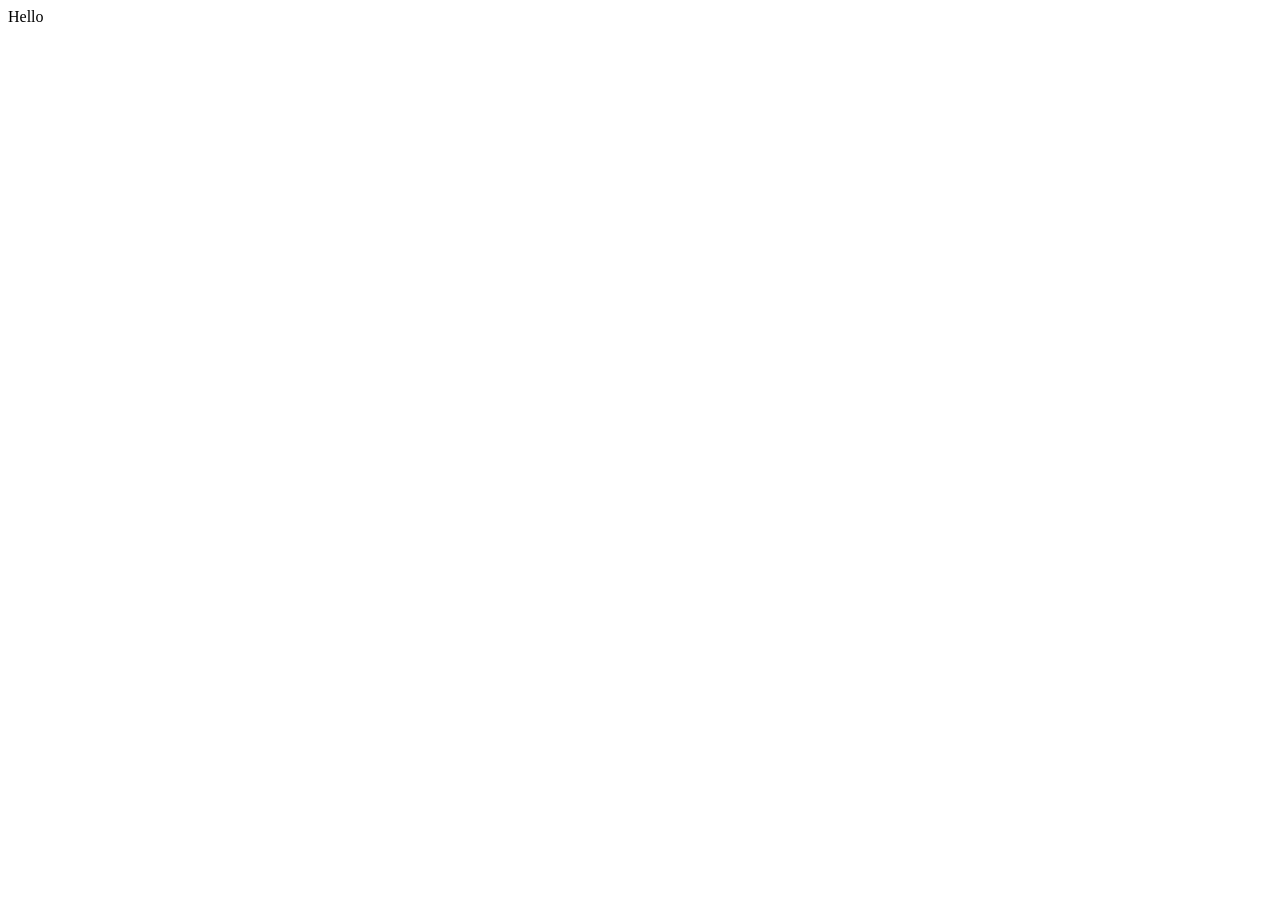
==== index.html @ 50359b89 "h" ====
<!DOCTYPE html>
<html lang="en">
<head>
    <meta charset="UTF-8">
    <meta name="viewport" content="width=device-width, initial-scale=1.0">
    <title>Document</title>
    <link rel="stylesheet" href="style.css">
</head>
<body>
    <div id="main">
        <div id="page1">Hello</div>
        <div id="page2"></div>
        <div id="page3"></div>
        <div id="page4"></div>
        <div id="page5"></div>
    </div>
    <script src="script.js"></script>
</body>
</html>
---- style.css ----
.page{
    height: 100px;
    width: 100px;
    background-color: brown;
}
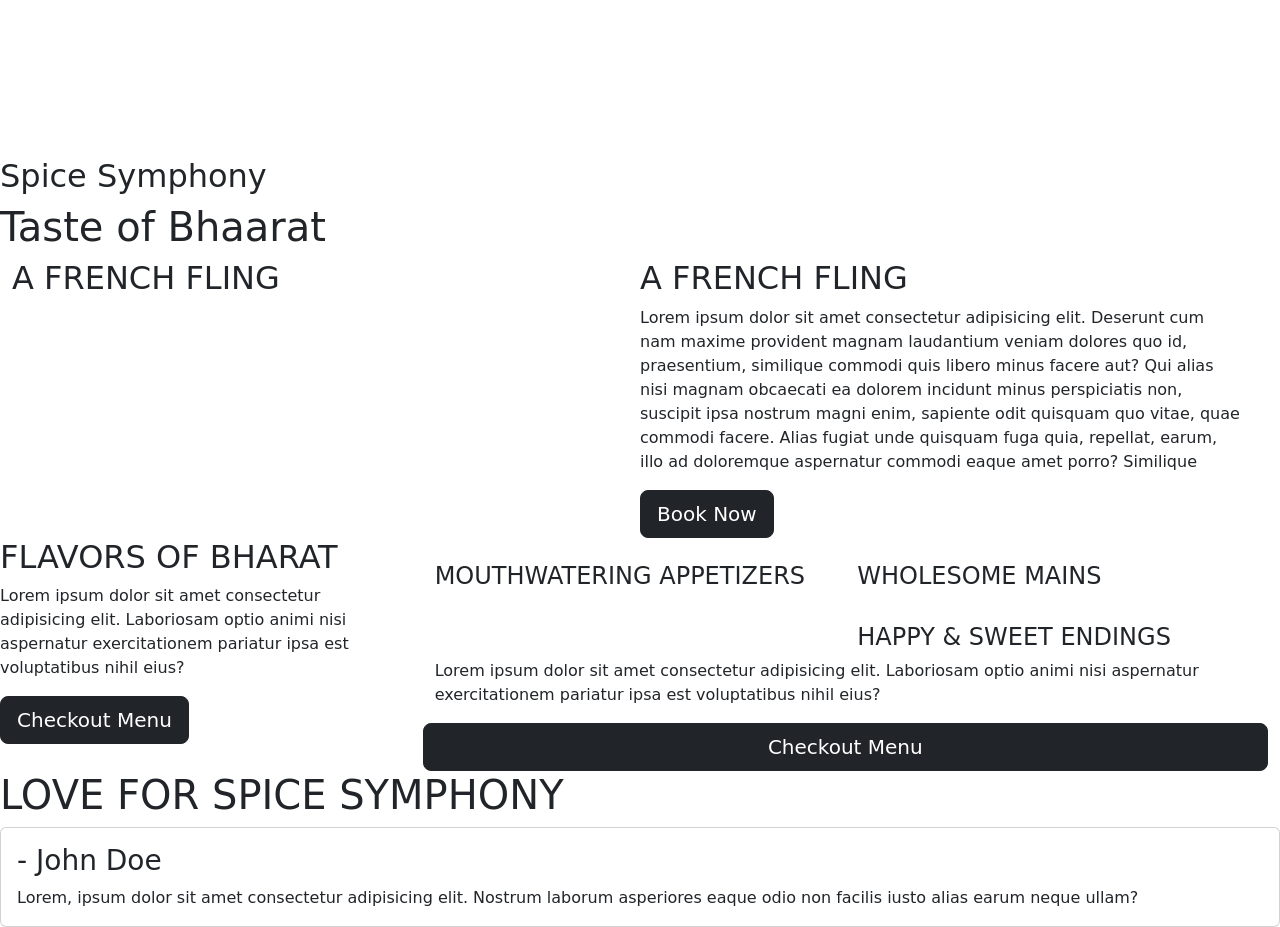
==== commit 0d2768b8: "adding title by h" ====
--- a/index.html
+++ b/index.html
@@ -1,19 +1,195 @@
 <!DOCTYPE html>
 <html lang="en">
+
 <head>
     <meta charset="UTF-8">
     <meta name="viewport" content="width=device-width, initial-scale=1.0">
-    <title>Document</title>
+    <title>Spice Symphony</title>
+    <link rel="stylesheet" href="https://cdn.jsdelivr.net/npm/locomotive-scroll@3.5.4/dist/locomotive-scroll.css">
+    <link href="https://cdn.jsdelivr.net/npm/bootstrap@5.3.1/dist/css/bootstrap.min.css" rel="stylesheet"
+        integrity="sha384-4bw+/aepP/YC94hEpVNVgiZdgIC5+VKNBQNGCHeKRQN+PtmoHDEXuppvnDJzQIu9" crossorigin="anonymous">
+    <link rel="preconnect" href="https://fonts.googleapis.com">
+    <link rel="preconnect" href="https://fonts.gstatic.com" crossorigin>
+    <link
+        href="https://fonts.googleapis.com/css2?family=Hammersmith+One&family=Hanken+Grotesk:ital,wght@0,300;0,400;0,500;1,300&display=swap"
+        rel="stylesheet">
+    <link rel="preconnect" href="https://fonts.googleapis.com">
+    <link rel="preconnect" href="https://fonts.gstatic.com" crossorigin>
+    <link
+        href="https://fonts.googleapis.com/css2?family=Abril+Fatface&family=Alef&family=Montserrat:wght@100;500;800&family=Solway&family=Yatra+One&display=swap"
+        rel="stylesheet">
     <link rel="stylesheet" href="style.css">
+
 </head>
+
 <body>
     <div id="main">
-        <div id="page1">Hello</div>
-        <div id="page2"></div>
-        <div id="page3"></div>
-        <div id="page4"></div>
-        <div id="page5"></div>
+        <!-- page 1 by Jayesh -->
+        <video autoplay loop muted src="./assets/spice symphony bg video.mp4"></video>
+        <div id="page1">
+            <div id="page1-content">
+                <h2>Spice Symphony</h2>
+                <h1>Taste of Bhaarat</h1>
+            </div>
+        </div>
+        <!-- <button class="btn btn-dark btn-lg">Book Now</button> -->
+
+
+        <!-- Page 2 by Haider  -->
+        <div id="page2">
+            <div class="container-fluid row">
+
+                <div class="col-lg-6" id="imgs">
+                    <h2>A FRENCH FLING</h2>
+                    <img id="Ring1" class="Rings" src="assets/asset 0.webp" alt="">
+                    <img id="Ring2" class="Rings" src="assets/asset 0.webp" alt="">
+                    <img id="food-1" src="assets/asset 1.jpeg" alt="">
+                    <img id="food-2" src="assets/asset 2.jpeg" alt="">
+                </div>
+                <div class="col-lg-6" id="page2Txt">
+                    <h2>A FRENCH FLING</h2>
+                    <p>Lorem ipsum dolor sit amet consectetur adipisicing elit. Deserunt cum nam maxime provident magnam
+                        laudantium veniam dolores quo id, praesentium, similique commodi quis libero minus facere aut?
+                        Qui alias nisi magnam obcaecati ea dolorem incidunt minus perspiciatis non, suscipit ipsa
+                        nostrum magni enim, sapiente odit quisquam quo vitae, quae commodi facere. Alias fugiat unde
+                        quisquam fuga quia, repellat, earum, illo ad doloremque aspernatur commodi eaque amet porro?
+                        Similique</p>
+                    <button class="btn btn-dark btn-lg">Book Now</button>
+                </div>
+            </div>
+        </div>
+
+        <!-- Page2 end  -->
+
+
+        <!-- Page3 by Haider  -->
+        <div id="page3" class="row">
+            <div id="page3Txt" class="col-lg-4">
+                <h2>FLAVORS OF BHARAT</h2>
+                <p>Lorem ipsum dolor sit amet consectetur adipisicing elit. Laboriosam optio animi nisi aspernatur exercitationem pariatur ipsa est voluptatibus nihil eius?</p>
+                <button class="btn btn-dark btn-lg">Checkout Menu</button>
+            </div>
+            <div class="col-lg-8 row">
+                <div id="appet" class="col-md-6 container-fluid">
+                    <img  src="assets/asset 3.jpeg" alt="">
+                    <h4>MOUTHWATERING APPETIZERS</h4>
+                </div>
+                <div id="page3Img" class="col-md-6">
+                    <div class="page3Img1">
+
+                        <img src="assets/asset 4.jpeg" alt="">
+                        <h4>WHOLESOME MAINS</h4>
+                    </div>
+                    <div class="page3Img2">
+                        <img src="assets/asset 5.jpeg" alt="">
+                        <h4>HAPPY & SWEET ENDINGS</h4>
+                    </div>
+                    
+                </div>
+                <p>Lorem ipsum dolor sit amet consectetur adipisicing elit. Laboriosam optio animi nisi aspernatur exercitationem pariatur ipsa est voluptatibus nihil eius?</p>
+                <button class="btn btn-dark btn-lg">Checkout Menu</button>
+            </div>
+        </div>
+        <!-- Page 3 end  -->
+
+
+        <!-- Page 4 By Haider  -->
+        <div id="page4">
+            <h1>LOVE FOR SPICE SYMPHONY</h1>
+            <div id="testimonial-carousel" class="carousel slide">
+                
+                <div id="caro" class="carousel-inner">
+                  <div class="carousel-item active">
+                    <div class="card">
+                        <img src="https://images.unsplash.com/photo-1601233749202-95d04d5b3c00?ixlib=rb-4.0.3&ixid=M3wxMjA3fDB8MHxzZWFyY2h8NHx8bWFuJTIwcHJvZmlsZSUyMGltYWdlc3xlbnwwfHwwfHx8MA%3D%3D&auto=format&fit=crop&w=500&q=60" alt="" class="card-img-top">
+                        <div class="card-body">
+                            <h3 class="card-title">- John Doe</h3>
+                            <p class="card-text">Lorem, ipsum dolor sit amet consectetur adipisicing elit. Nostrum laborum asperiores eaque odio non facilis iusto alias earum neque ullam?</p>
+                        </div>
+                    </div>
+                  </div>
+                  <div class="carousel-item">
+                    <div class="card">
+                        <img src="https://images.unsplash.com/photo-1519085360753-af0119f7cbe7?ixlib=rb-4.0.3&ixid=M3wxMjA3fDB8MHxzZWFyY2h8NXx8bWFuJTIwcHJvZmlsZSUyMGltYWdlc3xlbnwwfHwwfHx8MA%3D%3D&auto=format&fit=crop&w=500&q=60" alt="" class="card-img-top">
+                        <div class="card-body">
+                            <h3 class="card-title">- Bob Newby</h3>
+                            <p class="card-text">Lorem, ipsum dolor sit amet consectetur adipisicing elit. Nostrum laborum asperiores eaque odio non facilis iusto alias earum neque ullam?</p>
+                        </div>
+                    </div>
+                  </div>
+                  <div class="carousel-item">
+                    <div class="card">
+                        <img src="https://images.unsplash.com/photo-1522075469751-3a6694fb2f61?ixlib=rb-4.0.3&ixid=M3wxMjA3fDB8MHxzZWFyY2h8MTJ8fG1hbiUyMHByb2ZpbGUlMjBpbWFnZXN8ZW58MHx8MHx8fDA%3D&auto=format&fit=crop&w=500&q=60" alt="" class="card-img-top">
+                        <div class="card-body">
+                            <h3 class="card-title">- Jim Hopper</h3>
+                            <p class="card-text">Lorem, ipsum dolor sit amet consectetur adipisicing elit. Nostrum laborum asperiores eaque odio non facilis iusto alias earum neque ullam?</p>
+                        </div>
+                    </div>
+                  </div>
+                  <div class="carousel-item">
+                    <div class="card">
+                        <img src="https://images.unsplash.com/photo-1560250097-0b93528c311a?ixlib=rb-4.0.3&ixid=M3wxMjA3fDB8MHxzZWFyY2h8MTV8fG1hbiUyMHByb2ZpbGUlMjBpbWFnZXN8ZW58MHx8MHx8fDA%3D&auto=format&fit=crop&w=500&q=60" alt="" class="card-img-top">
+                        <div class="card-body">
+                            <h3 class="card-title">- Mike</h3>
+                            <p class="card-text">Lorem, ipsum dolor sit amet consectetur adipisicing elit. Nostrum laborum asperiores eaque odio non facilis iusto alias earum neque ullam?</p>
+                        </div>
+                    </div>
+                  </div>
+                  <div class="carousel-item">
+                    <div class="card">
+                        <img src="https://images.unsplash.com/photo-1517598024396-46c53fb391a1?ixlib=rb-4.0.3&ixid=M3wxMjA3fDB8MHxwaG90by1wYWdlfHx8fGVufDB8fHx8fA%3D%3D&auto=format&fit=crop&w=435&q=80" alt="" class="card-img-top">
+                        <div class="card-body">
+                            <h3 class="card-title">- Lucas</h3>
+                            <p class="card-text">Lorem, ipsum dolor sit amet consectetur adipisicing elit. Nostrum laborum asperiores eaque odio non facilis iusto alias earum neque ullam?</p>
+                        </div>
+                    </div>
+                  </div>
+                  <div class="carousel-item">
+                    <div class="card">
+                        <img src="https://images.unsplash.com/photo-1601233749202-95d04d5b3c00?ixlib=rb-4.0.3&ixid=M3wxMjA3fDB8MHxzZWFyY2h8NHx8bWFuJTIwcHJvZmlsZSUyMGltYWdlc3xlbnwwfHwwfHx8MA%3D%3D&auto=format&fit=crop&w=500&q=60" alt="" class="card-img-top">
+                        <div class="card-body">
+                            <h3 class="card-title">- Dustin</h3>
+                            <p class="card-text">Lorem, ipsum dolor sit amet consectetur adipisicing elit. Nostrum laborum asperiores eaque odio non facilis iusto alias earum neque ullam?</p>
+                        </div>
+                    </div>
+                  </div>
+                  <div class="carousel-item">
+                    <div class="card">
+                        <img src="https://images.unsplash.com/photo-1601233749202-95d04d5b3c00?ixlib=rb-4.0.3&ixid=M3wxMjA3fDB8MHxzZWFyY2h8NHx8bWFuJTIwcHJvZmlsZSUyMGltYWdlc3xlbnwwfHwwfHx8MA%3D%3D&auto=format&fit=crop&w=500&q=60" alt="" class="card-img-top">
+                        <div class="card-body">
+                            <h3 class="card-title">- Max</h3>
+                            <p class="card-text">Lorem, ipsum dolor sit amet consectetur adipisicing elit. Nostrum laborum asperiores eaque odio non facilis iusto alias earum neque ullam?</p>
+                        </div>
+                    </div>
+                  </div>
+          
+                </div>
+                <button class="carousel-control-prev" type="button" data-bs-target="#testimonial-carousel" data-bs-slide="prev">
+                  <span class="carousel-control-prev-icon" aria-hidden="true"></span>
+                  <span class="visually-hidden">Previous</span>
+                </button>
+                <button class="carousel-control-next" type="button" data-bs-target="#testimonial-carousel" data-bs-slide="next">
+                  <span class="carousel-control-next-icon" aria-hidden="true"></span>
+                  <span class="visually-hidden">Next</span>
+                </button>
+              </div>
+        </div>
+
+        <!-- Page 4 end  -->
+        <div id="page5">
+            
+        </div>
     </div>
+
+
+    <script src="https://code.jquery.com/jquery-3.7.0.min.js" integrity="sha256-2Pmvv0kuTBOenSvLm6bvfBSSHrUJ+3A7x6P5Ebd07/g=" crossorigin="anonymous"></script>
+    <script src="https://cdn.jsdelivr.net/npm/locomotive-scroll@3.5.4/dist/locomotive-scroll.js"></script>
+    <script src="https://cdnjs.cloudflare.com/ajax/libs/gsap/3.12.2/gsap.min.js" integrity="sha512-16esztaSRplJROstbIIdwX3N97V1+pZvV33ABoG1H2OyTttBxEGkTsoIVsiP1iaTtM8b3+hu2kB6pQ4Clr5yug==" crossorigin="anonymous" referrerpolicy="no-referrer"></script>
+    <script src="https://cdnjs.cloudflare.com/ajax/libs/gsap/3.12.2/ScrollTrigger.min.js" integrity="sha512-Ic9xkERjyZ1xgJ5svx3y0u3xrvfT/uPkV99LBwe68xjy/mGtO+4eURHZBW2xW4SZbFrF1Tf090XqB+EVgXnVjw==" crossorigin="anonymous" referrerpolicy="no-referrer"></script>
+    <script src="https://cdn.jsdelivr.net/npm/bootstrap@5.3.1/dist/js/bootstrap.bundle.min.js"
+        integrity="sha384-HwwvtgBNo3bZJJLYd8oVXjrBZt8cqVSpeBNS5n7C8IVInixGAoxmnlMuBnhbgrkm"
+        crossorigin="anonymous"></script>
     <script src="script.js"></script>
 </body>
-</html>+
+</html>
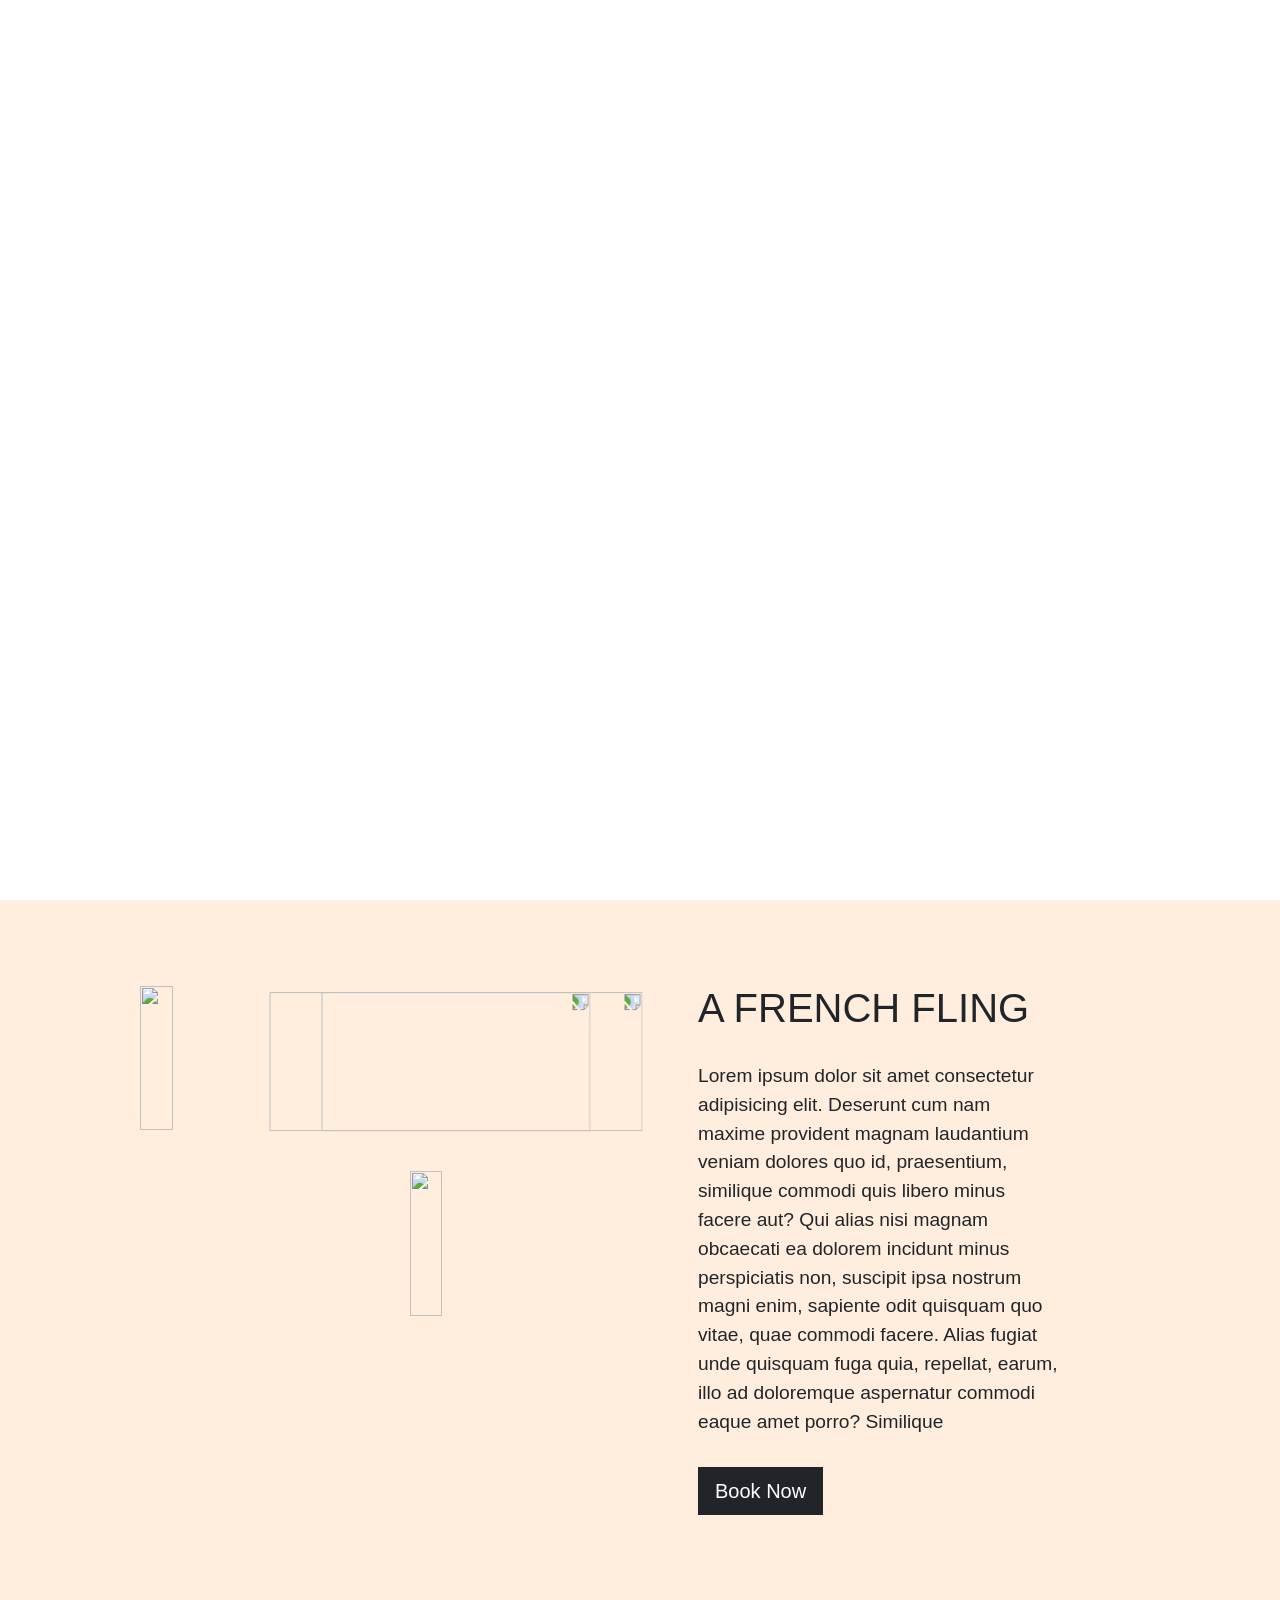
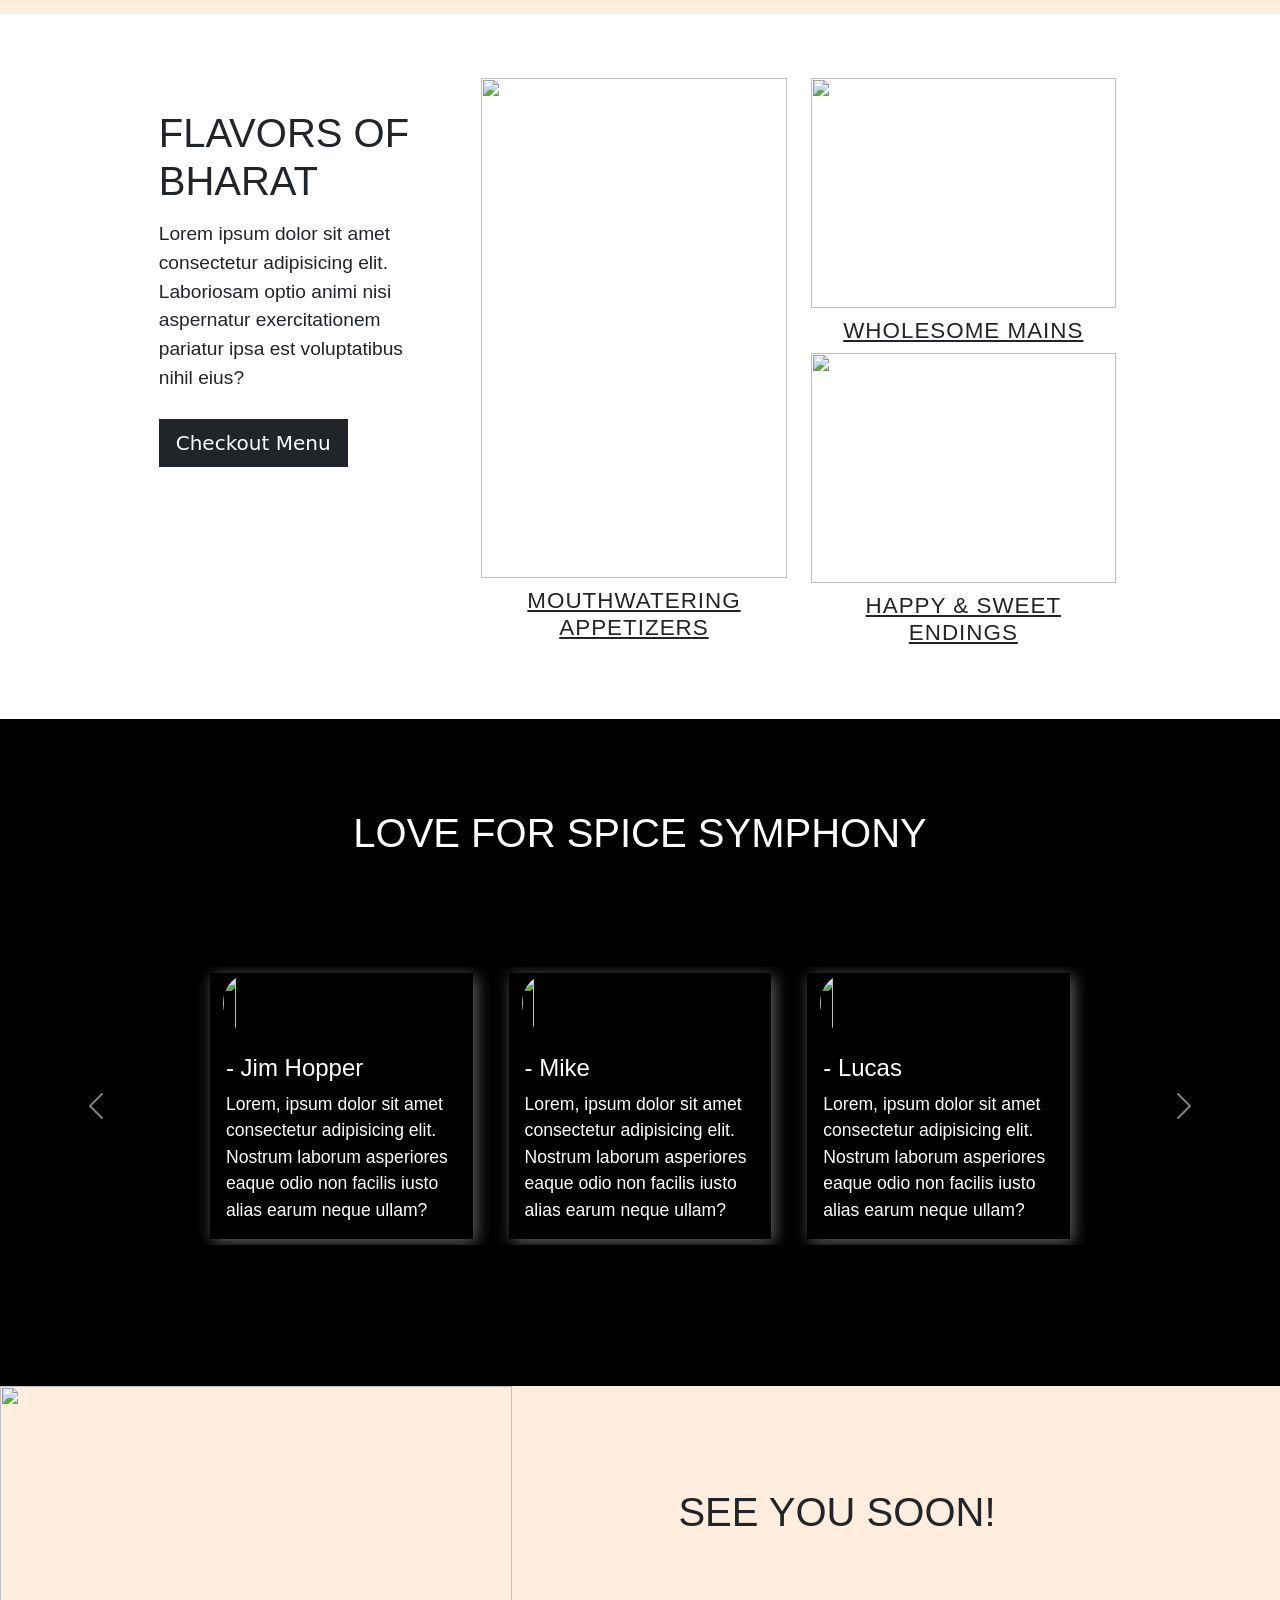
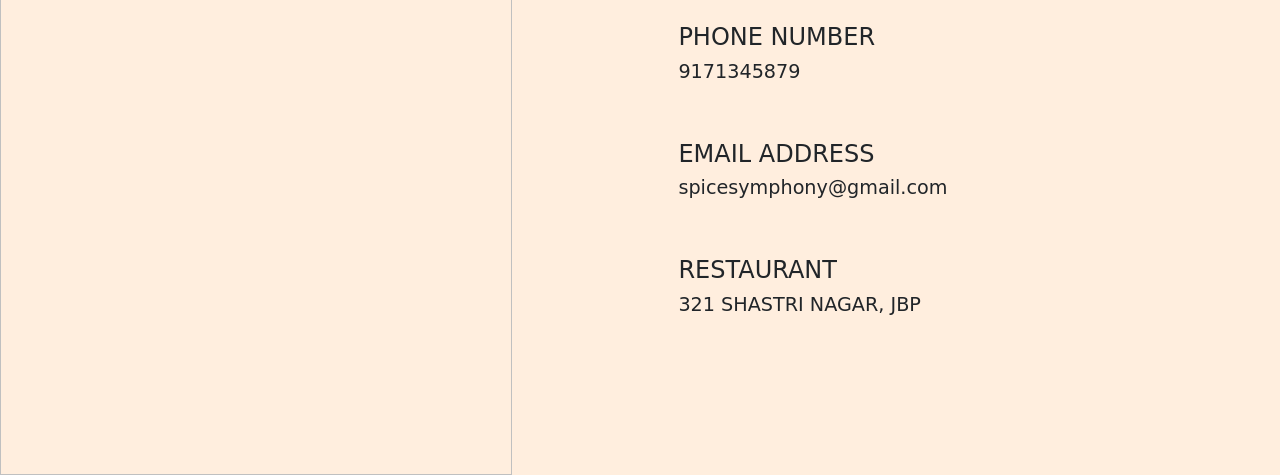
==== commit b0c87c86: "page5 finally" ====
--- a/index.html
+++ b/index.html
@@ -4,7 +4,7 @@
 <head>
     <meta charset="UTF-8">
     <meta name="viewport" content="width=device-width, initial-scale=1.0">
-    <title>Spice Symphony</title>
+    <title>Document</title>
     <link rel="stylesheet" href="https://cdn.jsdelivr.net/npm/locomotive-scroll@3.5.4/dist/locomotive-scroll.css">
     <link href="https://cdn.jsdelivr.net/npm/bootstrap@5.3.1/dist/css/bootstrap.min.css" rel="stylesheet"
         integrity="sha384-4bw+/aepP/YC94hEpVNVgiZdgIC5+VKNBQNGCHeKRQN+PtmoHDEXuppvnDJzQIu9" crossorigin="anonymous">
@@ -177,7 +177,44 @@
 
         <!-- Page 4 end  -->
         <div id="page5">
-            
+
+            <div id="page5-left">
+                <img src="./assets/asset 7.jpeg" alt="">
+            </div>
+            <div id="page5-right">
+                <div id="pg5-normal">
+                    <div id="pg5-heading">
+                        <h2>See you soon!</h2>
+                    </div>
+                    <div id="pg5-data">
+                        <h3>phone number</h3>
+                        <h4>9171345879</h4>
+                        <h3>Email address</h3>
+                        <h4 id="email" style="text-transform: lowercase;" >spicesymphony@gmail.com</h4>
+                        <h3>Restaurant</h3>
+                        <h4>321 Shastri Nagar, Jbp</h4>
+                    </div>
+                </div>
+                <div id="pg5-responsive">
+                    <div id="pg5-heading">
+                        <h2>Contact Us</h2>
+                    </div>
+                    <div id="pg5-data">
+                        <h4>321 Shastri Nagar, Jbp</h4>
+                        <h4>9171345879</h4>
+                        <h4 id="email" style="text-transform: lowercase;" >spicesymphony@gmail.com</h4>
+                    </div>
+                    <div id="pg5-timing">
+                        <h3>Tuesday - thursday 4-9pm</h3>
+                        <h3>Friday and Saturday 4-10pm</h3>
+                    </div>
+                    <div id="terms">
+                        <h5>@2023, Spice Symphony</h5>
+                        <h5>Site by Jayesh & Haider</h5>
+    
+                    </div>
+                </div>
+            </div>
         </div>
     </div>
 
@@ -192,4 +229,4 @@
     <script src="script.js"></script>
 </body>
 
-</html>
+</html>
--- a/style.css
+++ b/style.css
@@ -0,0 +1,679 @@
+* {
+  box-sizing: border-box;
+  margin: 0;
+  padding: 0;
+  cursor: default;
+}
+/* ---------- Page 1 CSS ----------  */
+#page1 {
+  height: 100vh;
+  width: 100%;
+  position: relative;
+
+  /* background-color: rebeccapurple; */
+  /* position: absolute; */
+}
+#main video {
+  position: absolute;
+  top: 0;
+  left: 0;
+  width: 100%;
+  height: 100vh;
+  object-fit: cover;
+}
+
+#page1-content {
+  display: flex;
+  flex-direction: column;
+  justify-content: center;
+  align-items: center;
+  /* top: 15%; */
+  /* padding-block: 5%; */
+}
+#page1-content h1 {
+  font-family: "Hammersmith One", sans-serif;
+  text-transform: uppercase;
+  text-align: center;
+  color: white;
+  font-size: 7rem;
+  margin-block: 10%;
+  font-weight: 900;
+  position: relative;
+  letter-spacing: 1%;
+}
+#page1-content h2 {
+  font-family: "Solway", serif;
+  text-align: center;
+  text-transform: uppercase;
+  font-size: 4rem;
+  font-weight: 900;
+  position: relative;
+  color: white;
+  margin-top: 10%;
+}
+
+/* Page1 media queries CSS */
+@media only screen and (max-width: 992px) {
+  #page1-content h1 {
+    font-size: 5rem;
+    margin-block: 0;
+    margin-top: 5%;
+    /* margin-bottom: 5%; */
+  }
+  #page1-content h2 {
+    font-size: 2rem;
+    margin-top: 20%;
+    padding-block: 0;
+  }
+}
+
+@media only screen and (max-width: 440px) {
+  #page1-content {
+    padding-top: 20%;
+  }
+  #page1-content h1 {
+    font-size: 5rem;
+    margin-block: 30%;
+    margin-top: 20%;
+  }
+  #page1-content h2 {
+    font-size: 2rem;
+    margin-top: 5%;
+  }
+}
+
+@media only screen and (max-width: 340px) {
+  #page1-content {
+    padding-top: 40%;
+  }
+  #page1-content h1 {
+    font-size: 4rem;
+    margin-block: 50%;
+  }
+  #page1-content h2 {
+    font-size: 1.76rem;
+  }
+}
+
+/* Page 1 CSS End */
+
+/* --------------------------------Page 2 CSS begins here------------------------------  */
+#page2 {
+  width: 100%;
+  padding: 5% 10%;
+  background-color: #ffeede;
+  /* display: block; */
+  position: relative;
+}
+
+#imgs h2 {
+  display: none;
+  font-family: "Hammersmith One", sans-serif;
+}
+
+#page2 img {
+  /* display: inline; */
+  position: absolute;
+}
+
+.Rings {
+  height: 67%;
+  width: 33%;
+  rotate: 90deg;
+  /* display: none; */
+}
+
+#Ring2 {
+  left: 15%;
+}
+
+#food-1 {
+  height: 45%;
+  width: 16%;
+  top: 12%;
+
+  object-fit: cover;
+}
+
+#food-2 {
+  height: 45%;
+  width: 16%;
+  object-fit: cover;
+  top: 38%;
+  left: 32%;
+}
+
+#page2Txt {
+  padding: 2% 7%;
+}
+
+#page2Txt h2 {
+  font-size: 2.5rem;
+  font-family: "Hammersmith One", sans-serif;
+}
+
+#page2Txt p {
+  margin-top: 30px;
+  font-size: 1.2rem;
+  font-family: "Hanken Grotesk", sans-serif;
+}
+
+#page2Txt button {
+  margin: 15px 0;
+  border-radius: 0;
+  font-family: "Hanken Grotesk", sans-serif;
+}
+
+/* Media Queries page2 */
+@media only screen and (max-width: 992px) {
+  #imgs img {
+    position: static;
+    /* text-align: center; */
+    height: 100%;
+    width: 40%;
+    margin: 20px auto;
+    padding: 10px;
+  }
+
+  #page2 {
+    text-align: center;
+  }
+  #page2 p {
+    text-align: left;
+  }
+
+  #imgs {
+    margin-bottom: 10px;
+    height: fit-content;
+  }
+
+  #imgs h2 {
+    display: block;
+    font-size: 2.3rem;
+  }
+
+  .Rings {
+    display: none;
+  }
+  #page2Txt {
+    padding: 2% 0;
+  }
+  #page2Txt h2 {
+    display: none;
+  }
+
+  #page2Txt p {
+    font-size: 1.1rem;
+  }
+}
+
+@media only screen and (max-width: 600px) {
+  #imgs img {
+    position: static;
+    /* text-align: center; */
+    height: 100%;
+    width: 100%;
+    margin: auto;
+    padding: 10px;
+  }
+
+  #imgs {
+    margin-bottom: 20px;
+  }
+
+  .Rings {
+    display: none;
+  }
+
+  #imgs h2 {
+    margin-bottom: 20px;
+  }
+
+  #page2Txt p {
+    font-size: 1.1rem;
+    margin-top: 0px;
+  }
+
+  #page2Txt {
+    padding: 0 4%;
+  }
+}
+
+@media only screen and (max-width: 440px) {
+  #imgs h2 {
+    font-size: 1.8rem;
+  }
+
+  #page2Txt p {
+    font-size: 0.8rem;
+  }
+
+  #page2Txt button {
+    font-size: 0.8rem;
+    width: 100%;
+  }
+}
+
+@media only screen and (max-width: 340px) {
+  #imgs h2 {
+    font-size: 1.5rem;
+  }
+
+  #page2Txt p {
+    font-size: 0.7rem;
+  }
+
+  #page2 {
+    padding: 5% 5%;
+  }
+
+  #page2Txt button {
+    font-size: 0.7rem;
+    margin: 5px 0;
+  }
+}
+
+/* ----------------------------------Page 2 End--------------------------------------------- */
+
+/* ----------------------------------Page 3 CSS begins here--------------------------------------------- */
+
+#page3 {
+  background-color: ffeede;
+  padding: 5% 10%;
+  width: 100%;
+  /* position: relative; */
+  margin: auto;
+  display: flex;
+}
+#page3Img {
+  display: flex;
+  flex-direction: column;
+  justify-content: space-between;
+
+  text-align: center;
+}
+#appet {
+  text-align: center;
+}
+#appet img {
+  height: 500px;
+  width: 100%;
+  object-fit: cover;
+}
+
+.col-lg-8 p,
+.col-lg-8 button {
+  display: none;
+}
+.col-lg-8 button {
+  border-radius: 0;
+}
+.page3Img1 img,
+.page3Img2 img {
+  height: 230px;
+  width: 100%;
+  object-fit: cover;
+}
+#page3Txt {
+  padding: 3%;
+}
+#page3Txt h2 {
+  font-size: 2.5rem;
+  font-family: "Hammersmith One", sans-serif;
+}
+#page3Txt p {
+  margin-top: 15px;
+  font-size: 1.2rem;
+  font-family: "Hanken Grotesk", sans-serif;
+}
+#page3Txt button {
+  border-radius: 0;
+  margin-top: 10px;
+}
+#appet h4,
+#page3Img h4 {
+  font-family: "Hammersmith One", sans-serif;
+  font-size: 1.4rem;
+  text-decoration: underline;
+  text-align: center;
+  letter-spacing: 1px;
+  margin-top: 10px;
+}
+
+@media only screen and (max-width: 992px) {
+  .page3Img1 img,
+  .page3Img2 img {
+    height: 120px;
+    width: 80%;
+    margin: 0;
+  }
+  .col-lg-8 {
+    padding: 0;
+    margin: 0;
+  }
+  #page3Txt {
+    padding: 0;
+    margin: 0;
+  }
+  #appet img {
+    height: 300px;
+    width: 85%;
+  }
+  #page3Txt h2 {
+    font-size: 2.3rem;
+  }
+  #page3Txt p,
+  #page3Txt button {
+    display: none;
+  }
+  #appet h4,
+  #page3Img h4 {
+    font-size: 1.1rem;
+  }
+  .col-lg-8 p,
+  .col-lg-8 button {
+    display: block;
+    font-size: 1rem;
+    margin-top: 20px;
+  }
+}
+@media only screen and (max-width: 768px) {
+  .page3Img1 img,
+  .page3Img2 img {
+    height: 170px;
+    width: 60%;
+    margin-top: 25px;
+  }
+  #appet img {
+    height: 170px;
+    width: 60%;
+    margin-top: 25px;
+  }
+  #page3Txt h2 {
+    text-align: center;
+  }
+  .page3Img1 img,
+  .page3Img2 img {
+    height: 150px;
+    width: 70%;
+  }
+  #appet img {
+    height: 150px;
+    width: 70%;
+  }
+  #page3Txt h2 {
+    font-size: 1.8rem;
+  }
+  #appet h4,
+  #page3Img h4 {
+    font-size: 0.9rem;
+  }
+  .col-lg-8 p,
+  .col-lg-8 button {
+    margin-top: 15px;
+    font-size: 0.8rem;
+  }
+  .col-lg-8 button {
+    margin-top: 5px;
+  }
+}
+
+@media only screen and (max-width: 340px) {
+  #page3Txt h2 {
+    font-size: 1.5rem;
+  }
+  #appet h4,
+  #page3Img h4 {
+    font-size: 0.8rem;
+  }
+  .col-lg-8 p,
+  .col-lg-8 button {
+    font-size: 0.7rem;
+  }
+}
+
+/* Page 3 Css end  */
+
+/* Page 4 Css Begins Here -----------------------------  */
+#page4 {
+  padding: 7% 0 6% 0;
+  background-color: black;
+}
+#testimonial-carousel {
+  padding: 5% 15%;
+}
+#page4 h1 {
+  color: white;
+  text-align: center;
+  padding-bottom: 3%;
+  font-family: "Hammersmith One", sans-serif;
+  font-size: 2.5rem;
+}
+.card-title {
+  font-family: "Hammersmith One", sans-serif;
+  font-size: 1.5rem;
+  font-weight: 100;
+}
+.card-text {
+  font-family: "Hanken Grotesk", sans-serif;
+  font-size: 1.1rem;
+}
+
+.card-img-top {
+  width: 22%;
+  height: 60px;
+  border-radius: 50%;
+  margin-left: 5%;
+  margin-bottom: 2%;
+}
+.card {
+  display: block;
+  border: 0;
+  border-radius: 0;
+  color: white;
+  background-color: black;
+  box-shadow: 3px 3px 15px rgb(99, 99, 99);
+  margin: 2% 6%;
+}
+
+@media only screen and (min-width: 992px) {
+  #caro {
+    display: flex;
+    justify-content: center;
+    align-items: center;
+    overflow: hidden;
+  }
+  .carousel-item {
+    margin-right: 0;
+    display: block;
+    flex: 0 0 calc(100% / 3);
+  }
+}
+@media only screen and (max-width: 992px) {
+  .card {
+    box-shadow: none;
+  }
+  .carousel-item {
+    padding: 0 15%;
+  }
+  .card-img-top {
+    height: 80px;
+  }
+  #page4 h1 {
+    font-size: 2.3rem;
+  }
+  .card-text {
+    font-size: 0.9rem;
+  }
+}
+@media only screen and (max-width: 768px) {
+  .card-text {
+    font-size: 0.8rem;
+  }
+  #page4 h1 {
+    font-size: 2rem;
+  }
+  .card-img-top {
+    height: 65px;
+  }
+}
+@media only screen and (max-width: 600px) {
+  .card-text {
+    font-size: 0.8rem;
+  }
+  .card-title {
+    font-size: 1.3rem;
+  }
+  .carousel-item {
+    padding: 0 8%;
+  }
+  #page4 h1 {
+    font-size: 1.7rem;
+  }
+  .card-img-top {
+    height: 50px;
+  }
+}
+@media only screen and (max-width: 440px) {
+  #page4 h1 {
+    font-size: 1.5rem;
+  }
+  .carousel-item {
+    padding: 0;
+  }
+  #page4 {
+    padding-top: 10%;
+    padding-bottom: 10%;
+  }
+}
+
+/*----------------- Page 4 CSS end -------------------------- */
+
+/*----------------- Page 5 CSS start  -------------------------- */
+#page5 {
+  background-color: #ffeede;
+  /* height: 100vh; */
+  display: flex;
+  width: 100%;
+}
+#page5-left {
+  width: 40%;
+}
+#page5-left img {
+  width: 100%;
+  height: 100%;
+  overflow: hidden;
+  object-fit: cover;
+  object-position: center;
+}
+#page5-right {
+  width: 60%;
+  display: flex;
+  flex-direction: column;
+  padding: 8% 13%;
+}
+#pg5-heading {
+  font-family: "Hammersmith One", sans-serif;
+  text-transform: uppercase;
+  margin-bottom: 20%;
+}
+#pg5-heading h2 {
+  font-size: 2.5rem;
+}
+#page5-right h3 {
+  text-transform: uppercase;
+  font-size: 1.5rem;
+}
+#page5-right h4 {
+  text-transform: uppercase;
+  margin-bottom: 13%;
+  font-size: 1.2rem;
+}
+#pg5-responsive {
+  display: none;
+}
+/* responsive format of page 5 */
+@media only screen and (max-width: 992px) {
+  #pg5-heading {
+    font-family: "Hammersmith One", sans-serif;
+    text-transform: uppercase;
+    margin-bottom: 20%;
+  }
+  #pg5-heading h2 {
+    font-size: 2.3rem;
+  }
+  #page5-right h3 {
+    text-transform: uppercase;
+    font-size: 1.25rem;
+  }
+  #page5-right h4 {
+    text-transform: uppercase;
+    margin-bottom: 13%;
+    font-size: 1rem;
+  }
+}
+@media only screen and (max-width: 768px) {
+  #pg5-heading {
+    font-family: "Hammersmith One", sans-serif;
+    text-transform: uppercase;
+    margin-bottom: 20%;
+  }
+  #pg5-heading h2 {
+    font-size: 1.5rem;
+  }
+  #page5-right h3 {
+    text-transform: uppercase;
+    font-size: 1.07rem;
+  }
+  #page5-right h4 {
+    text-transform: uppercase;
+    margin-bottom: 13%;
+    font-size: 0.8rem;
+  }
+}
+
+@media only screen and (max-width: 600px) {
+  #page5-left {
+    width: 0;
+  }
+  #page5 {
+    display: block;
+    width: 100%;
+    text-align: center;
+  }
+  #page5-right {
+    display: block;
+    width: 100%;
+    padding-block: 1%;
+  }
+  #pg5-normal {
+    display: none;
+  }
+  #pg5-responsive {
+    display: block;
+  }
+  #pg5-responsive #pg5-heading h2{
+    margin-bottom: 5%;
+  }
+  #pg5-responsive #pg5-data{
+    border-bottom: 1px solid black;
+    margin-bottom:3% ;
+  }
+  #pg5-responsive #pg5-data h4{
+    margin-bottom: 5%;
+    font-weight: 500;
+}
+#pg5-timing{
+    font-family: "Hammersmith One", sans-serif;
+    margin-block: 15%;
+}
+#pg5-timing h3{
+    font-weight: 500;
+}
+#terms{
+    font-family: "Hammersmith One", sans-serif;
+}
+#terms h5{
+    font-size: 0.6rem;
+}
+}
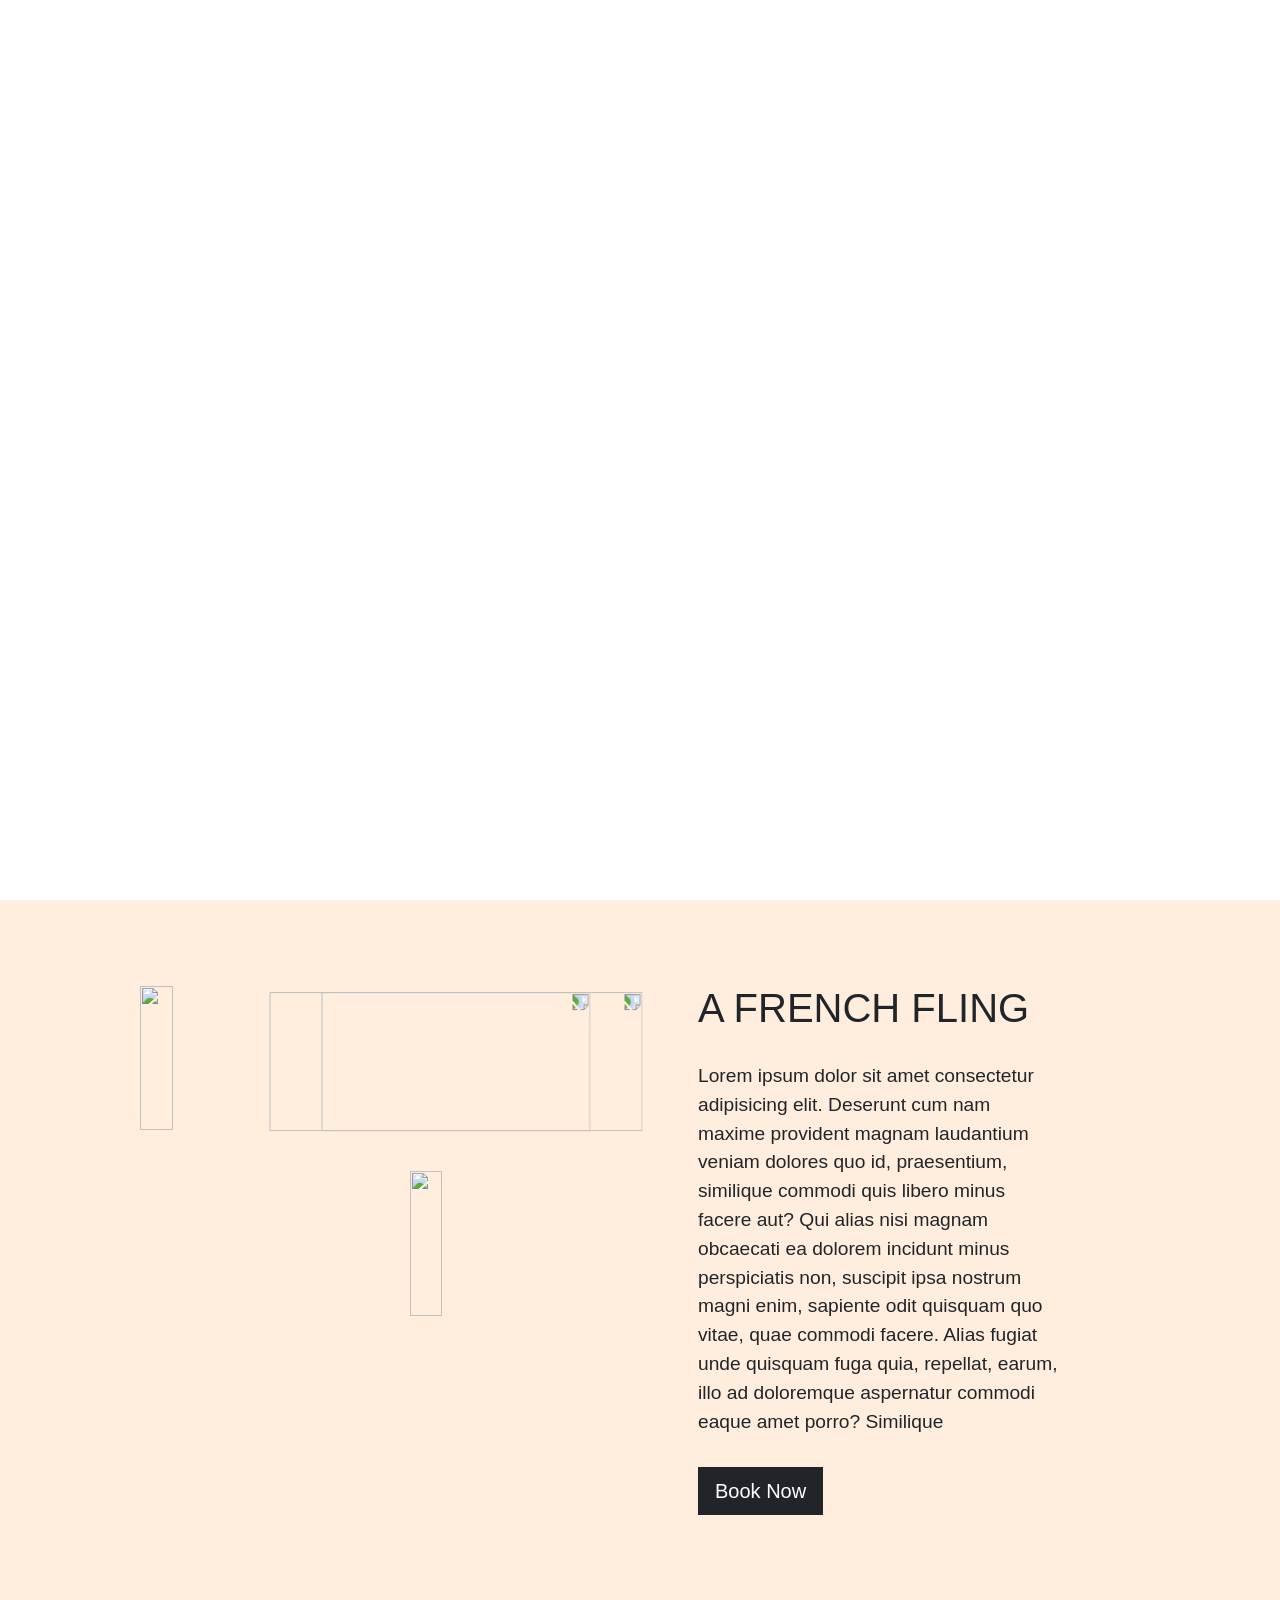
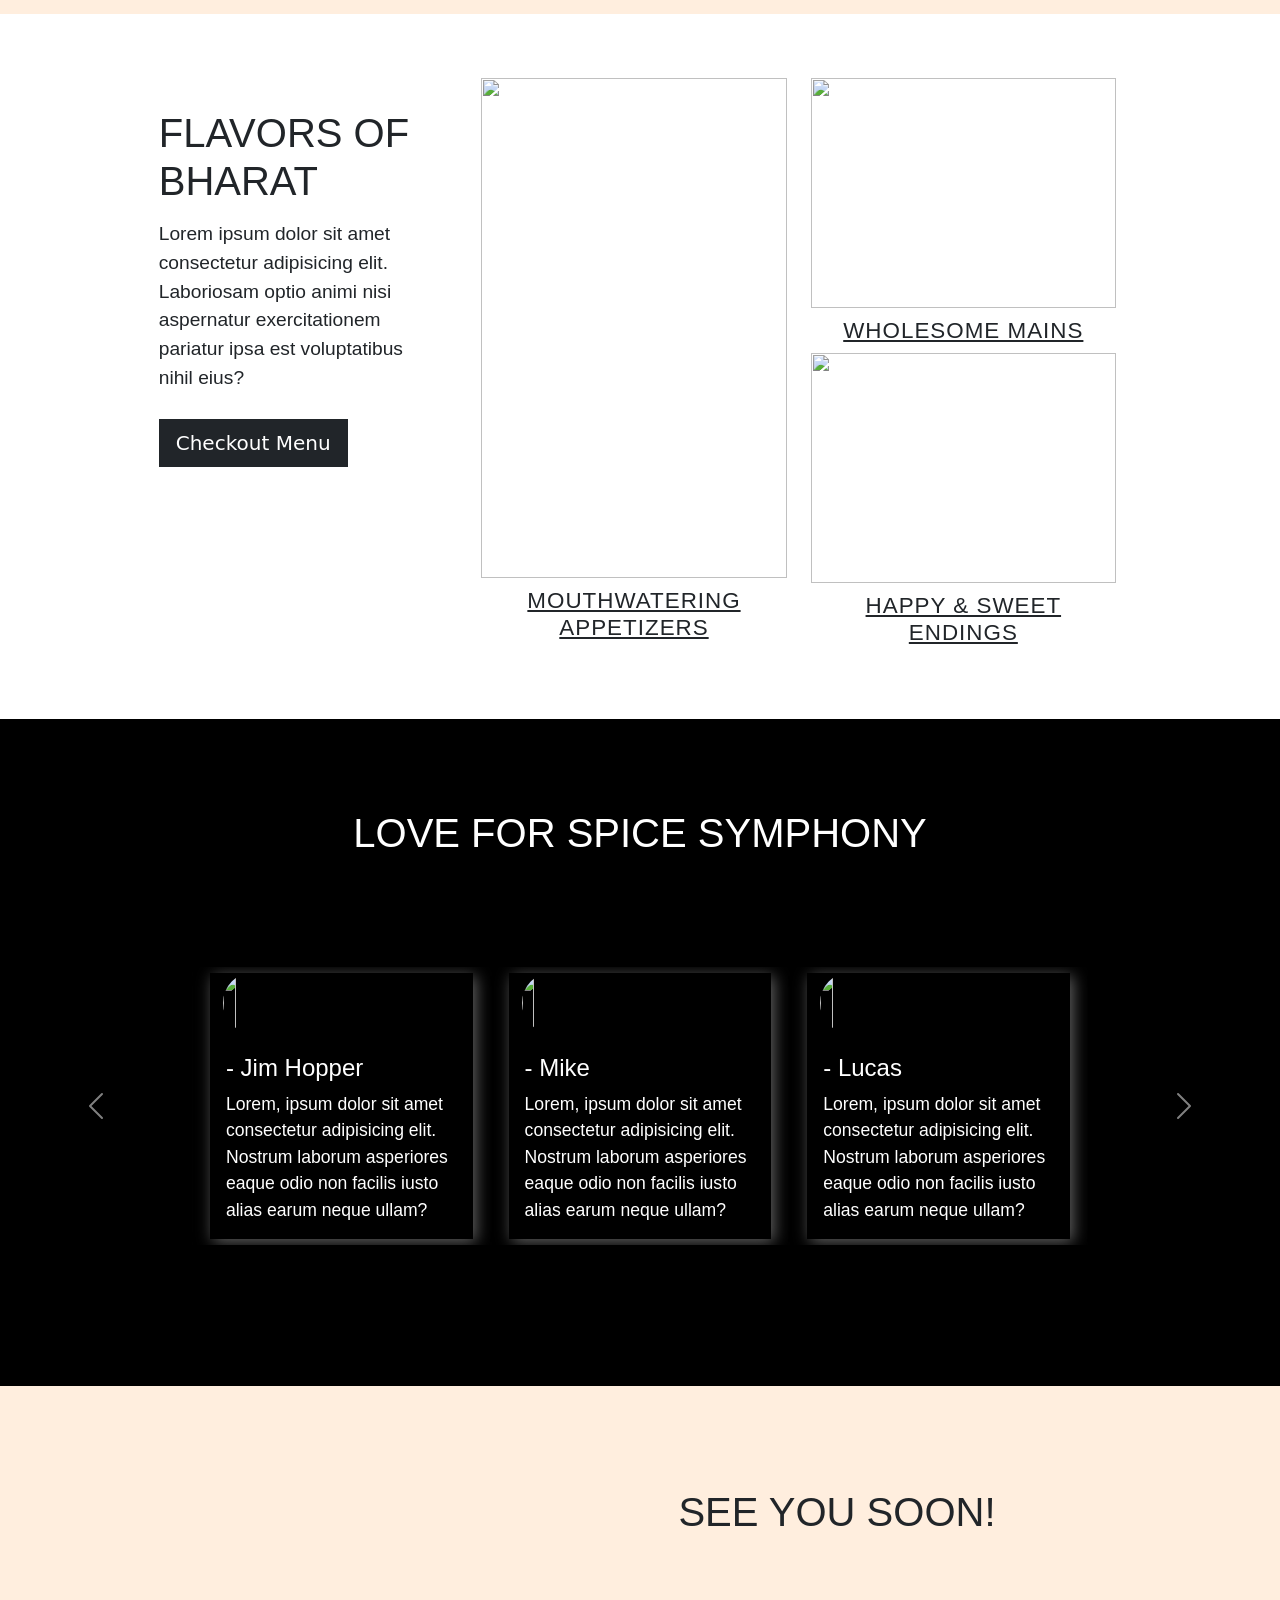
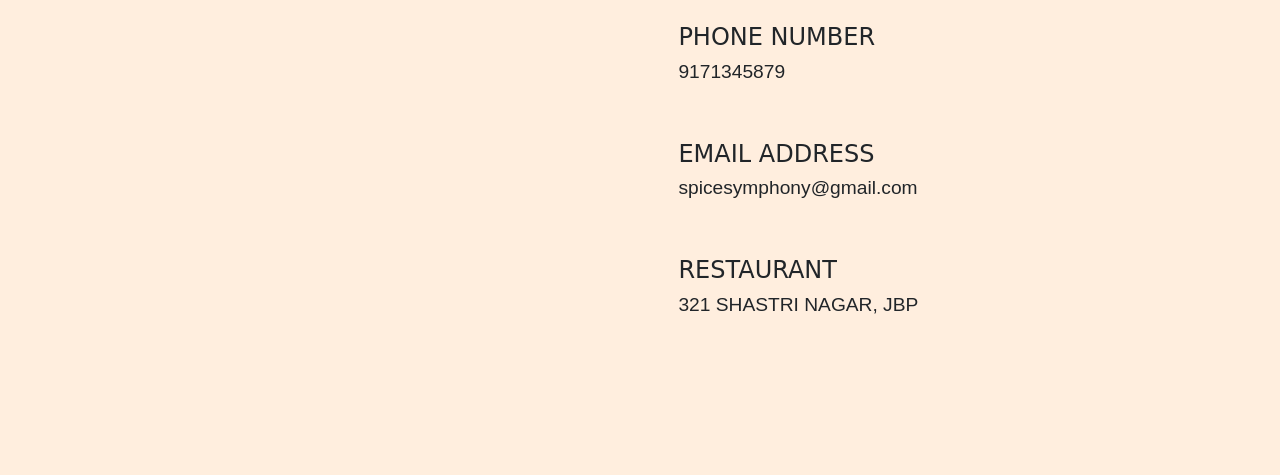
==== commit 1c237f1d: "pg5res" ====
--- a/index.html
+++ b/index.html
@@ -4,7 +4,7 @@
 <head>
     <meta charset="UTF-8">
     <meta name="viewport" content="width=device-width, initial-scale=1.0">
-    <title>Document</title>
+    <title>Spice Symphony</title>
     <link rel="stylesheet" href="https://cdn.jsdelivr.net/npm/locomotive-scroll@3.5.4/dist/locomotive-scroll.css">
     <link href="https://cdn.jsdelivr.net/npm/bootstrap@5.3.1/dist/css/bootstrap.min.css" rel="stylesheet"
         integrity="sha384-4bw+/aepP/YC94hEpVNVgiZdgIC5+VKNBQNGCHeKRQN+PtmoHDEXuppvnDJzQIu9" crossorigin="anonymous">
@@ -195,25 +195,22 @@
                         <h4>321 Shastri Nagar, Jbp</h4>
                     </div>
                 </div>
-                <div id="pg5-responsive">
-                    <div id="pg5-heading">
-                        <h2>Contact Us</h2>
-                    </div>
-                    <div id="pg5-data">
-                        <h4>321 Shastri Nagar, Jbp</h4>
-                        <h4>9171345879</h4>
-                        <h4 id="email" style="text-transform: lowercase;" >spicesymphony@gmail.com</h4>
-                    </div>
-                    <div id="pg5-timing">
-                        <h3>Tuesday - thursday 4-9pm</h3>
-                        <h3>Friday and Saturday 4-10pm</h3>
-                    </div>
-                    <div id="terms">
-                        <h5>@2023, Spice Symphony</h5>
-                        <h5>Site by Jayesh & Haider</h5>
-    
-                    </div>
-                </div>
+            </div>
+        </div>
+
+        <div id="pg5-responsive">
+            <div id="pg5res-head">
+                <h2>Contact us</h2>
+            </div>
+            <div class="pg5res-data">
+                <h3>Email: <span>spanspiceSymphony@gmail.com</span></h3>
+                <h3>Phone: <span>+919179515694</span></h3>
+                <h3>Address: <span>Shastri nagar, shastri bazaar, jabalpur mp 482002</span></h3>
+            </div>
+            <div id="pg5res-footer">
+                <p>
+                    © Copyright by Hai & Jay 2023
+                </p>
             </div>
         </div>
     </div>
@@ -229,4 +226,4 @@
     <script src="script.js"></script>
 </body>
 
-</html>+</html>
--- a/style.css
+++ b/style.css
@@ -3,6 +3,9 @@
   margin: 0;
   padding: 0;
   cursor: default;
+}
+html{
+  background-color: #ffeede;
 }
 /* ---------- Page 1 CSS ----------  */
 #page1 {
@@ -552,19 +555,21 @@
 /*----------------- Page 5 CSS start  -------------------------- */
 #page5 {
   background-color: #ffeede;
-  /* height: 100vh; */
+  /* min-height: 100vh; */
   display: flex;
-  width: 100%;
+  /* width: 100%; */
 }
 #page5-left {
   width: 40%;
 }
 #page5-left img {
   width: 100%;
-  height: 100%;
+  /* height: 100%; */
+  
   overflow: hidden;
   object-fit: cover;
   object-position: center;
+  flex-wrap: wrap;
 }
 #page5-right {
   width: 60%;
@@ -585,6 +590,8 @@
   font-size: 1.5rem;
 }
 #page5-right h4 {
+    font-family: "Hanken Grotesk", sans-serif;
+
   text-transform: uppercase;
   margin-bottom: 13%;
   font-size: 1.2rem;
@@ -633,47 +640,54 @@
 }
 
 @media only screen and (max-width: 600px) {
-  #page5-left {
-    width: 0;
-  }
-  #page5 {
+  #page5{
+    display: none;
+  }
+  #pg5-responsive {
+    /* width: 100%; */
+    /* max-height: 100vh; */
     display: block;
-    width: 100%;
+    background-color: #ffeede;
+    padding: 6% 11%;
+    padding-bottom: 0%;
+  }
+  #pg5res-head{
+    font-family: "Hammersmith One", sans-serif;
+    text-transform: uppercase;
+  }
+  #pg5res-head h2{
+    font-size: 1.5rem;
+    margin-bottom: 5%;
+    padding-bottom: 2%;
+    border-bottom: 1px solid black;
+  }
+  .pg5res-data{
+    text-transform: uppercase;
+    margin-bottom: 7%;
+  }
+  .pg5res-data h3{
+    font-size: 1rem;
+    font-family: "Hammersmith One", sans-serif;
+  }
+  .pg5res-data h3 span{
+    font-size: 0.8rem;
+    font-family: "Hanken Grotesk", sans-serif;
+  }
+  #pg5res-footer{
+    display: inline;
     text-align: center;
-  }
-  #page5-right {
-    display: block;
-    width: 100%;
-    padding-block: 1%;
-  }
-  #pg5-normal {
-    display: none;
-  }
-  #pg5-responsive {
-    display: block;
-  }
-  #pg5-responsive #pg5-heading h2{
-    margin-bottom: 5%;
-  }
-  #pg5-responsive #pg5-data{
-    border-bottom: 1px solid black;
-    margin-bottom:3% ;
-  }
-  #pg5-responsive #pg5-data h4{
-    margin-bottom: 5%;
-    font-weight: 500;
-}
-#pg5-timing{
-    font-family: "Hammersmith One", sans-serif;
-    margin-block: 15%;
-}
-#pg5-timing h3{
-    font-weight: 500;
-}
-#terms{
-    font-family: "Hammersmith One", sans-serif;
-}
-#terms h5{
-    font-size: 0.6rem;
-}
-}
+    font-family: "Hanken Grotesk", sans-serif;
+    font-size: 0.78rem;
+  }
+}
+@media only screen and (max-width: 440px){
+  .pg5res-data h3{
+    font-size: 0.9rem;
+  }
+  .pg5res-data h3 span{
+    font-size: 0.7rem;
+  }
+  #pg5res-footer{
+    font-size: 0.65rem;
+  }
+}
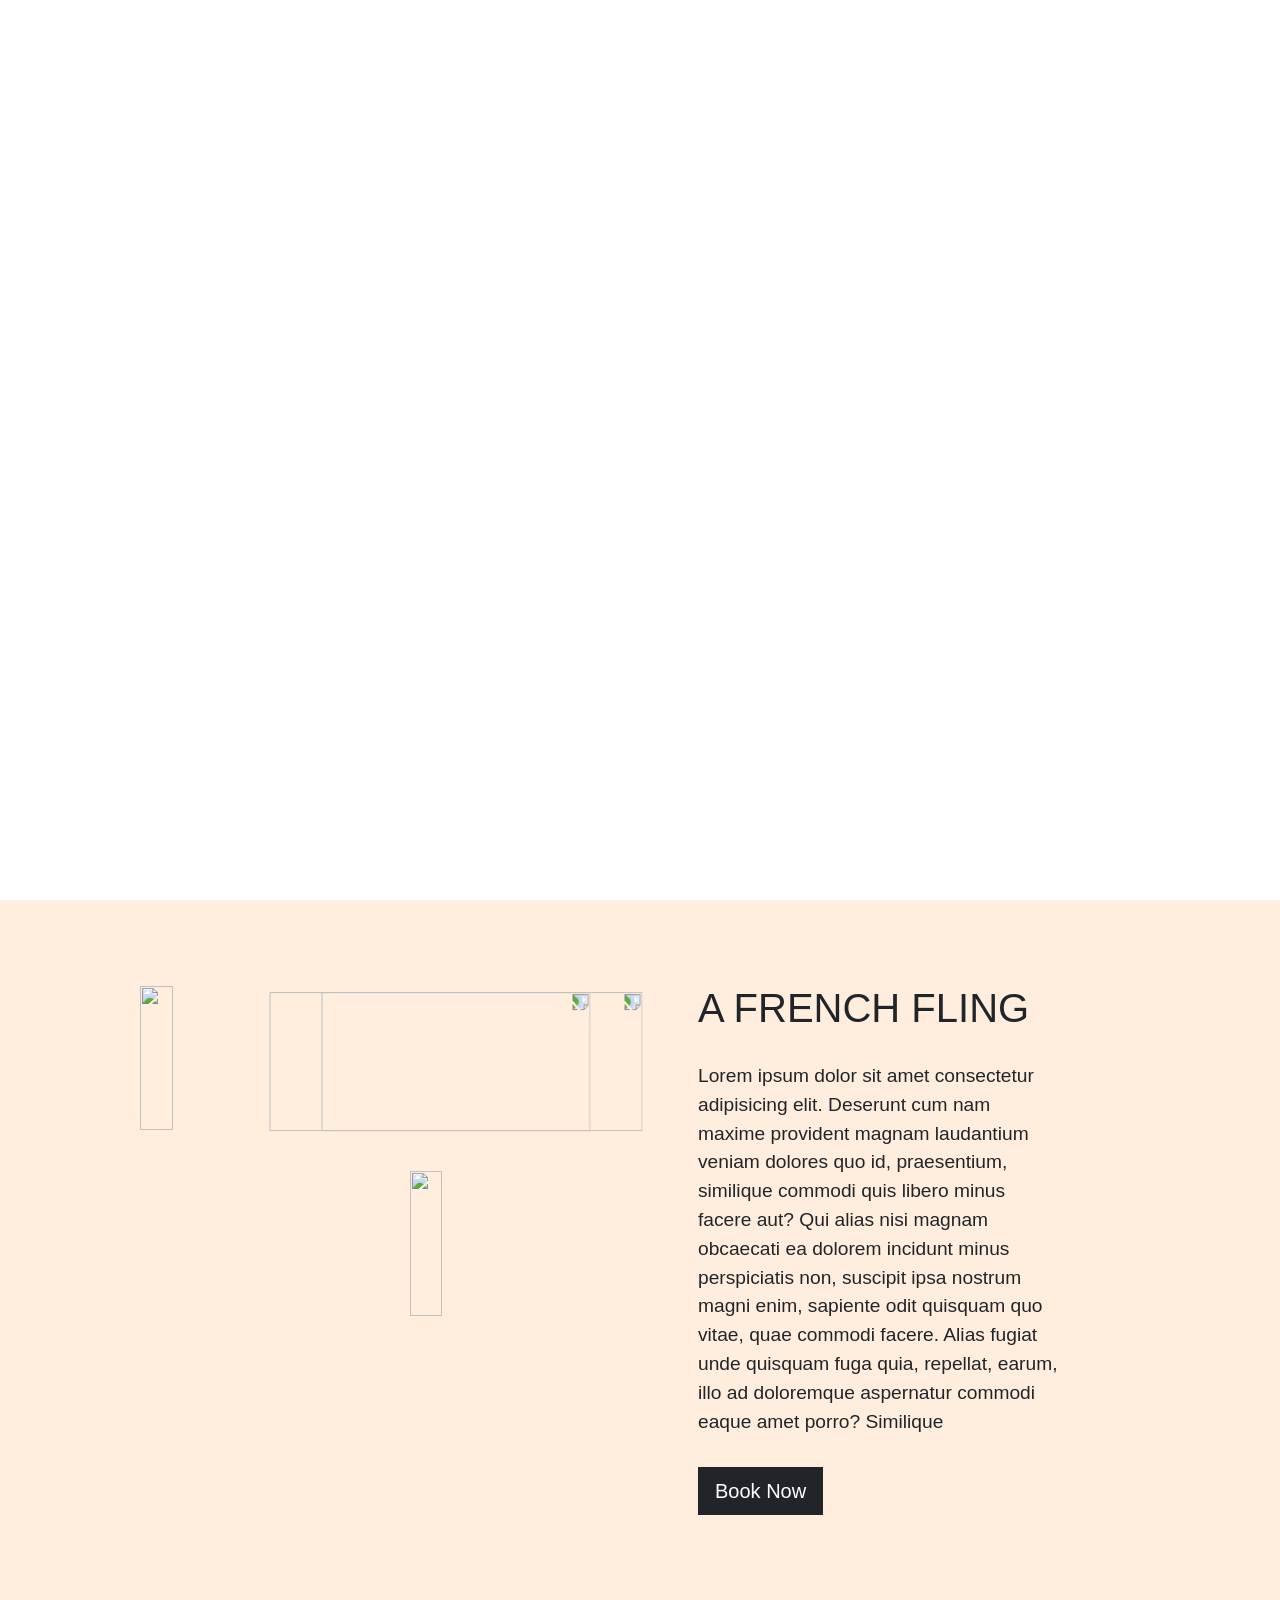
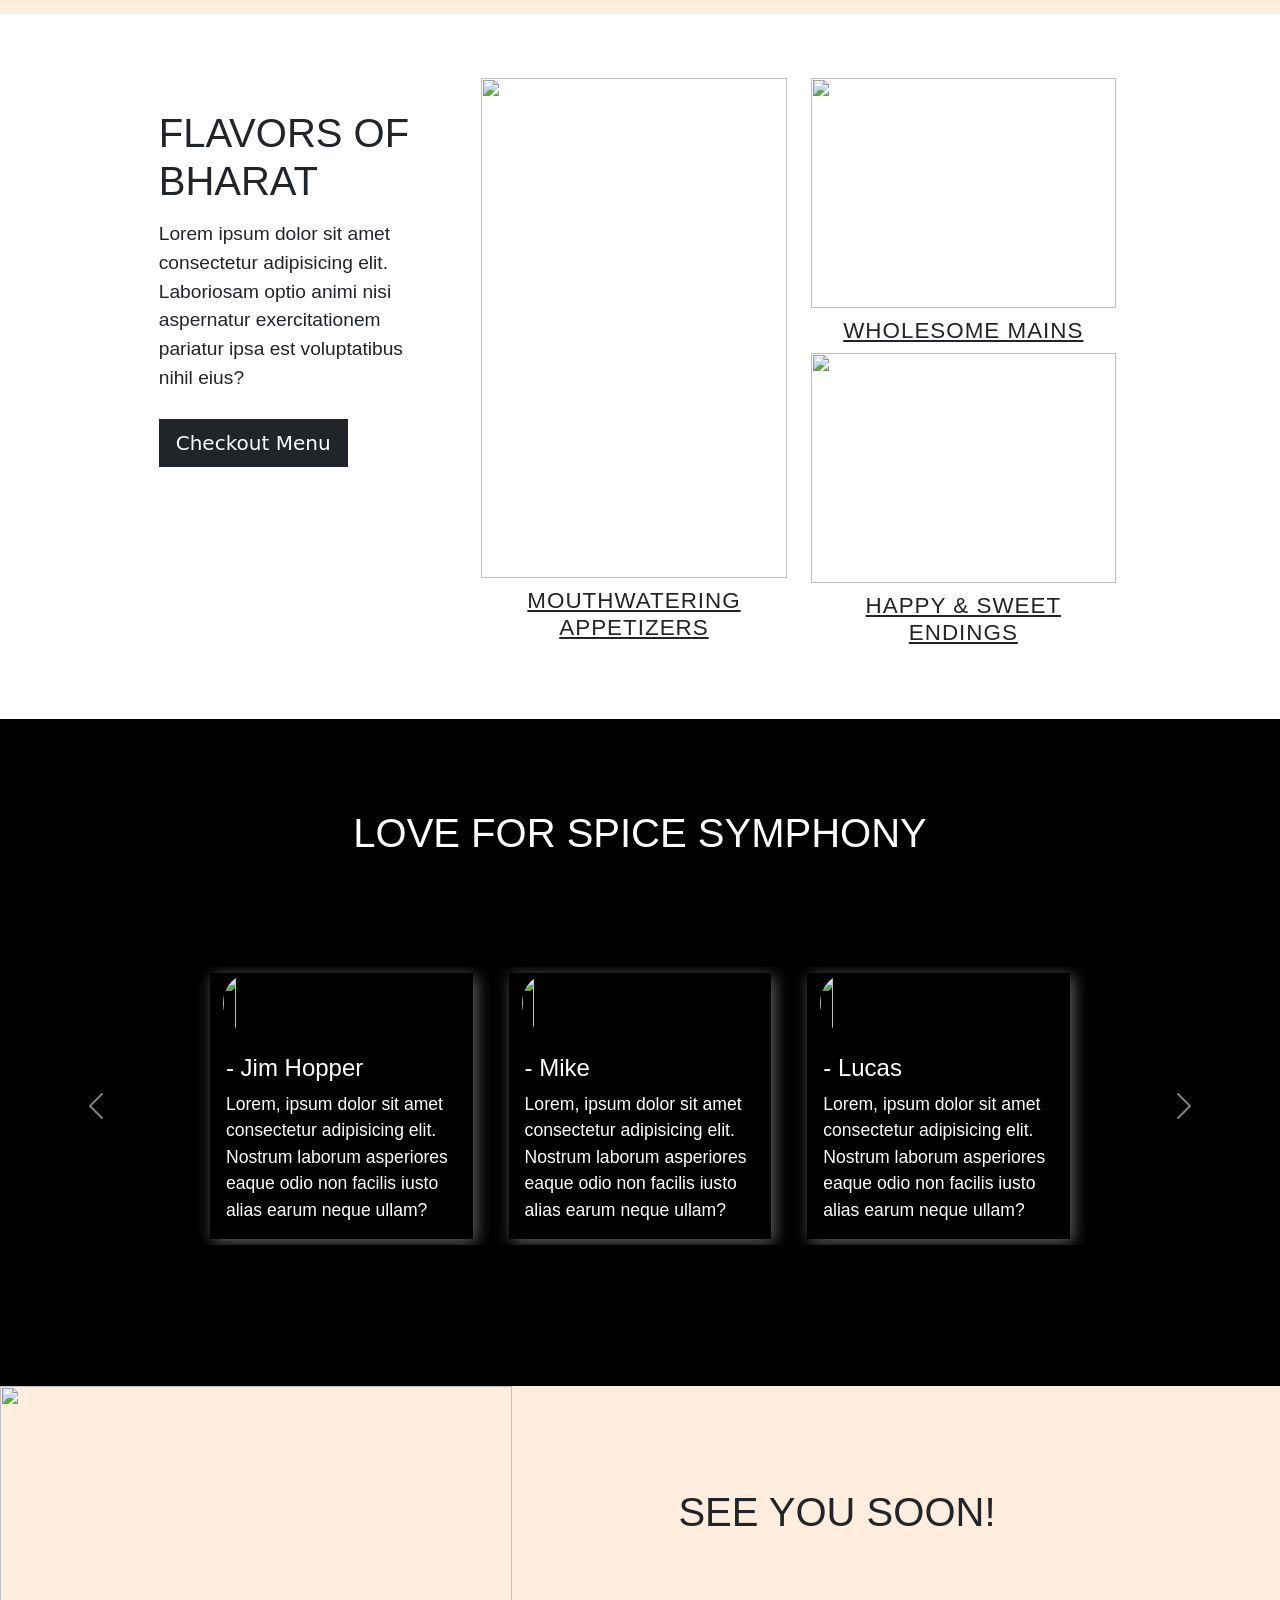
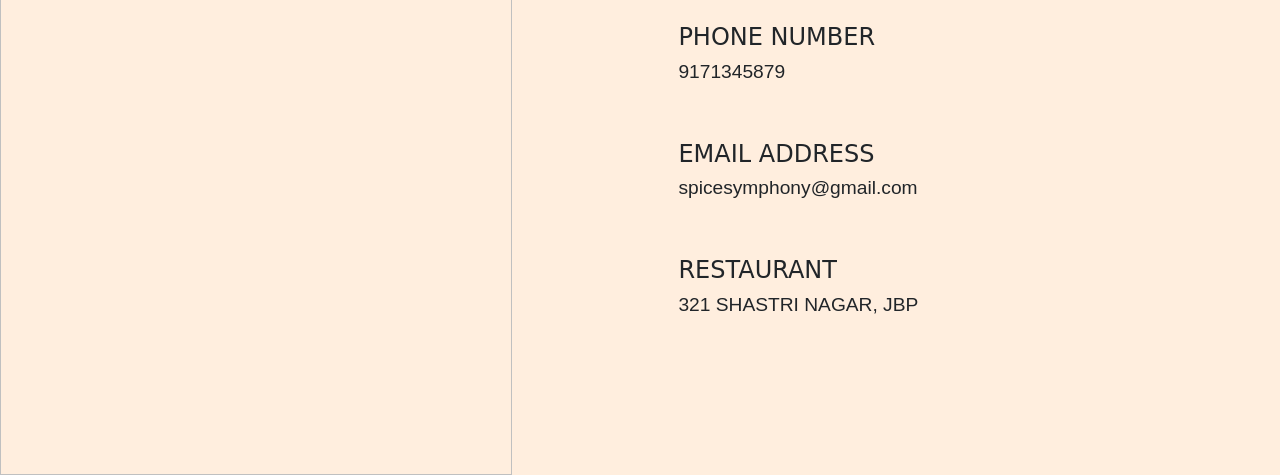
==== commit b81d7739: "pg5 responsive mastt form" ====
--- a/index.html
+++ b/index.html
@@ -203,9 +203,18 @@
                 <h2>Contact us</h2>
             </div>
             <div class="pg5res-data">
-                <h3>Email: <span>spanspiceSymphony@gmail.com</span></h3>
-                <h3>Phone: <span>+919179515694</span></h3>
-                <h3>Address: <span>Shastri nagar, shastri bazaar, jabalpur mp 482002</span></h3>
+                <div id="data-elem">
+                    <img src="./assets/envelope.svg" alt="">
+                    <h3>Email: <span style="text-transform: lowercase;">spiceSymphony@gmail.com</span></h3>
+                </div>
+                <div id="data-elem">
+                    <img src="./assets/telephone.svg" alt="">
+                    <h3>Phone: <span>+919179515694</span></h3>
+                </div>
+                <div id="data-elem">
+                    <img src="./assets/geo-alt.svg" alt="">
+                    <h3>Address: <span>Shastri nagar, shastri bazaar, jabalpur mp 482002</span></h3>
+                </div>
             </div>
             <div id="pg5res-footer">
                 <p>
--- a/style.css
+++ b/style.css
@@ -4,9 +4,9 @@
   padding: 0;
   cursor: default;
 }
-html{
+/* html{
   background-color: #ffeede;
-}
+} */
 /* ---------- Page 1 CSS ----------  */
 #page1 {
   height: 100vh;
@@ -564,7 +564,7 @@
 }
 #page5-left img {
   width: 100%;
-  /* height: 100%; */
+  height: 100%;
   
   overflow: hidden;
   object-fit: cover;
@@ -657,13 +657,22 @@
   }
   #pg5res-head h2{
     font-size: 1.5rem;
-    margin-bottom: 5%;
-    padding-bottom: 2%;
-    border-bottom: 1px solid black;
+    margin-bottom:12%;
+    /* padding-bottom: 2%; */
+    /* border-bottom: 1px solid black; */
   }
   .pg5res-data{
     text-transform: uppercase;
-    margin-bottom: 7%;
+    /* margin-bottom: 7%; */
+    margin-bottom:12%;
+  }
+  .pg5res-data #data-elem{
+    display: flex;
+    align-items: center;
+    /* justify-content: space-between; */
+  }
+  .pg5res-data #data-elem img{
+    margin-right: 2%;
   }
   .pg5res-data h3{
     font-size: 1rem;
